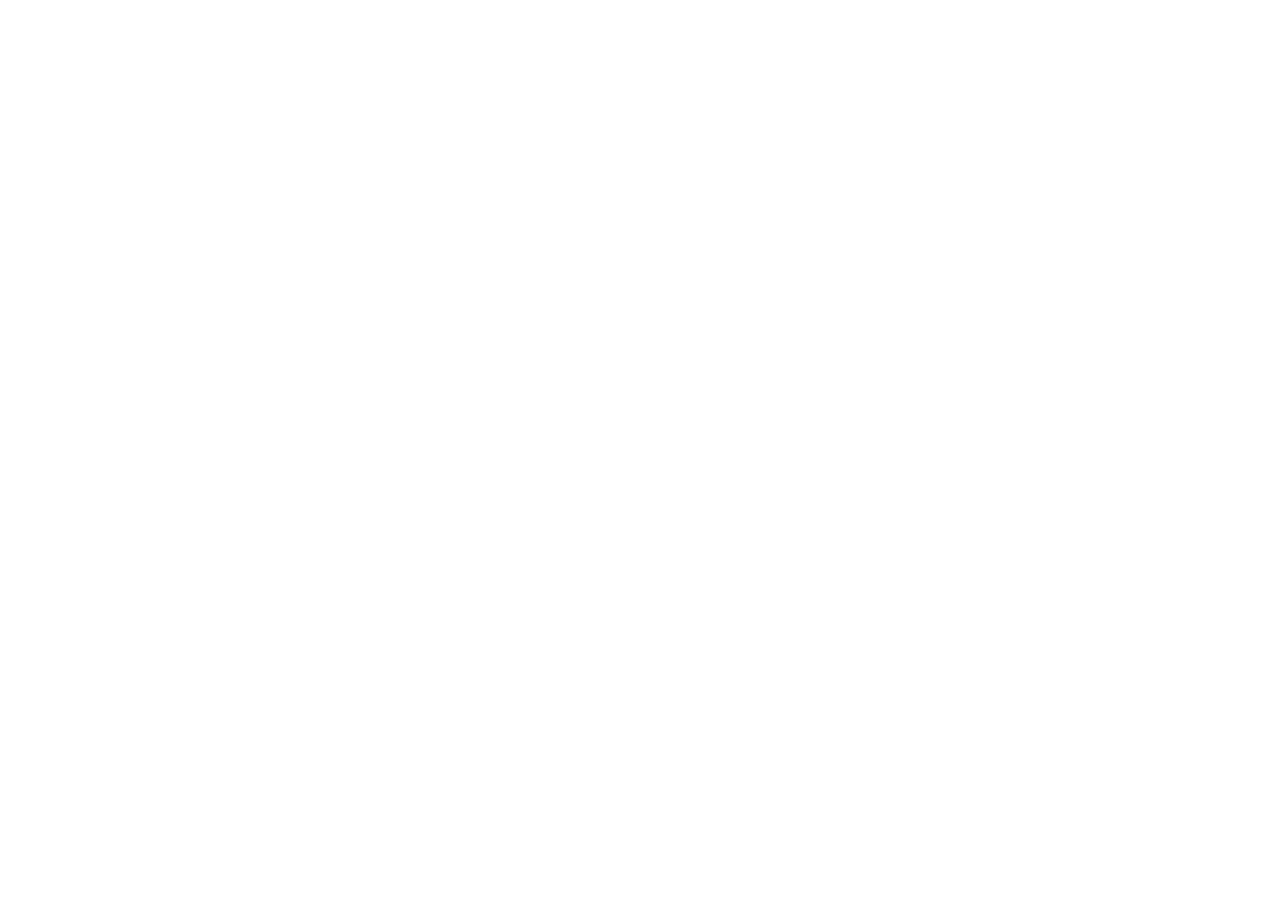
==== Home.html @ 359b39be "Add files via upload" ====
<!doctype html>
<html lang="pt-br">
  <head>
    <meta charset="UTF-8" />
    <meta name="viewport" content="width=device-width, initial-scale=1.0" />
    <title>Skins</title>
    <link rel="stylesheet" href="./assets/css/Home.css" />
    <script src="./assets/js/index.js" defer></script>
  </head>
  <body>
    <main>
      <header></header>

      <section class="game" id="cs2">
      </section>
       
      </section class="game" id="valorant">
      </section>

      <footer></footer>


    </main>
  </body>
</html>
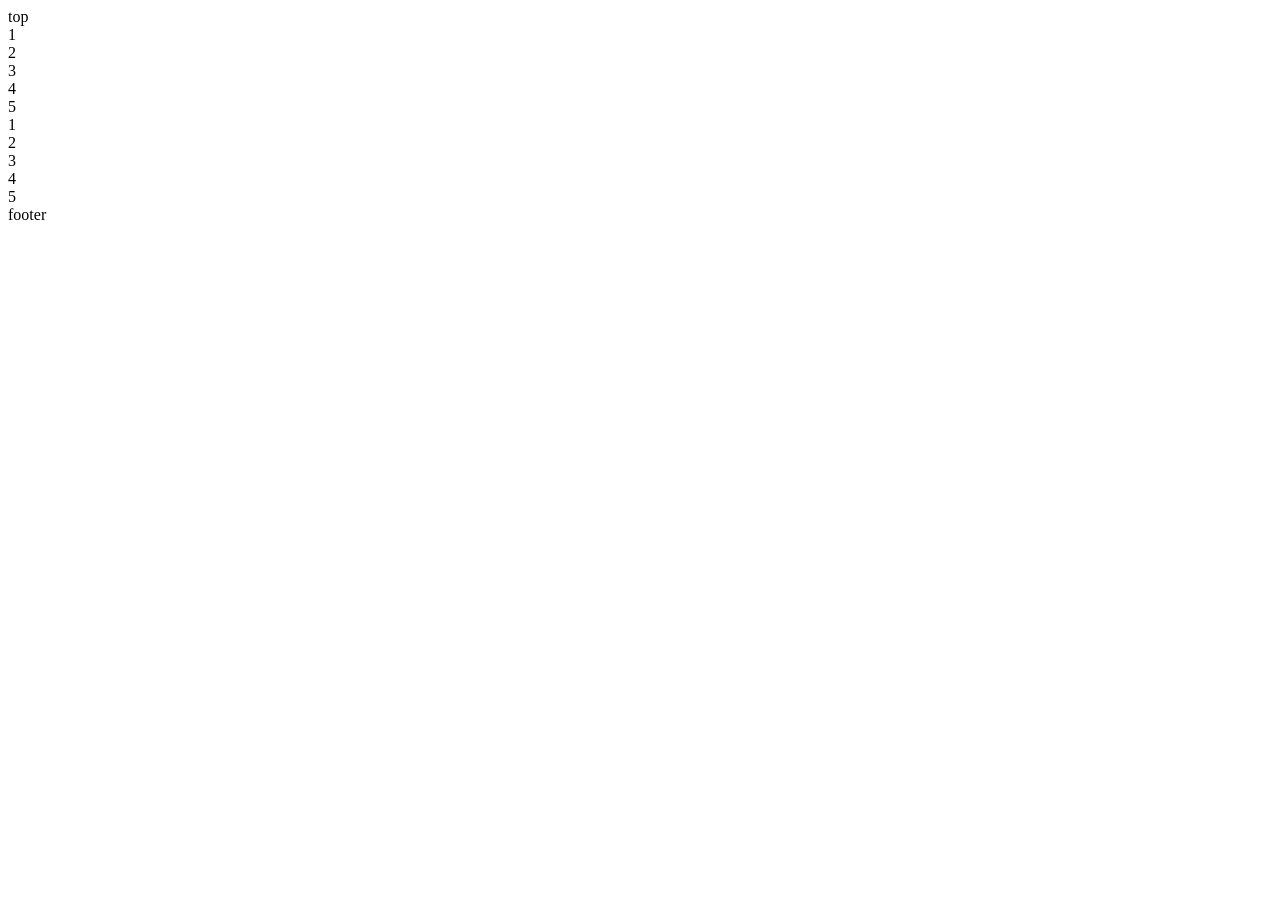
==== commit ffe76bd6: "Add files via upload" ====
--- a/Home.html
+++ b/Home.html
@@ -9,16 +9,27 @@
   </head>
   <body>
     <main>
-      <header></header>
+      <header> top</header>
 
-      <section class="game" id="cs2">
-      </section>
-       
-      </section class="game" id="valorant">
+      <section class="game" >
+      <div class="cs">
+        <div class="skin">1</div>
+        <div class="skin">2</div>
+        <div class="skin">3</div>
+        <div class="skin">4</div>
+        <div class="skin">5</div>
+      </div>
+        <!-- vava skins -->
+      <div class="vava">
+        <div class="skin">1</div>
+        <div class="skin">2</div>
+        <div class="skin">3</div>
+        <div class="skin">4</div>
+        <div class="skin">5</div>
+      </div>
       </section>
 
-      <footer></footer>
-
+      <footer> footer</footer>
 
     </main>
   </body>
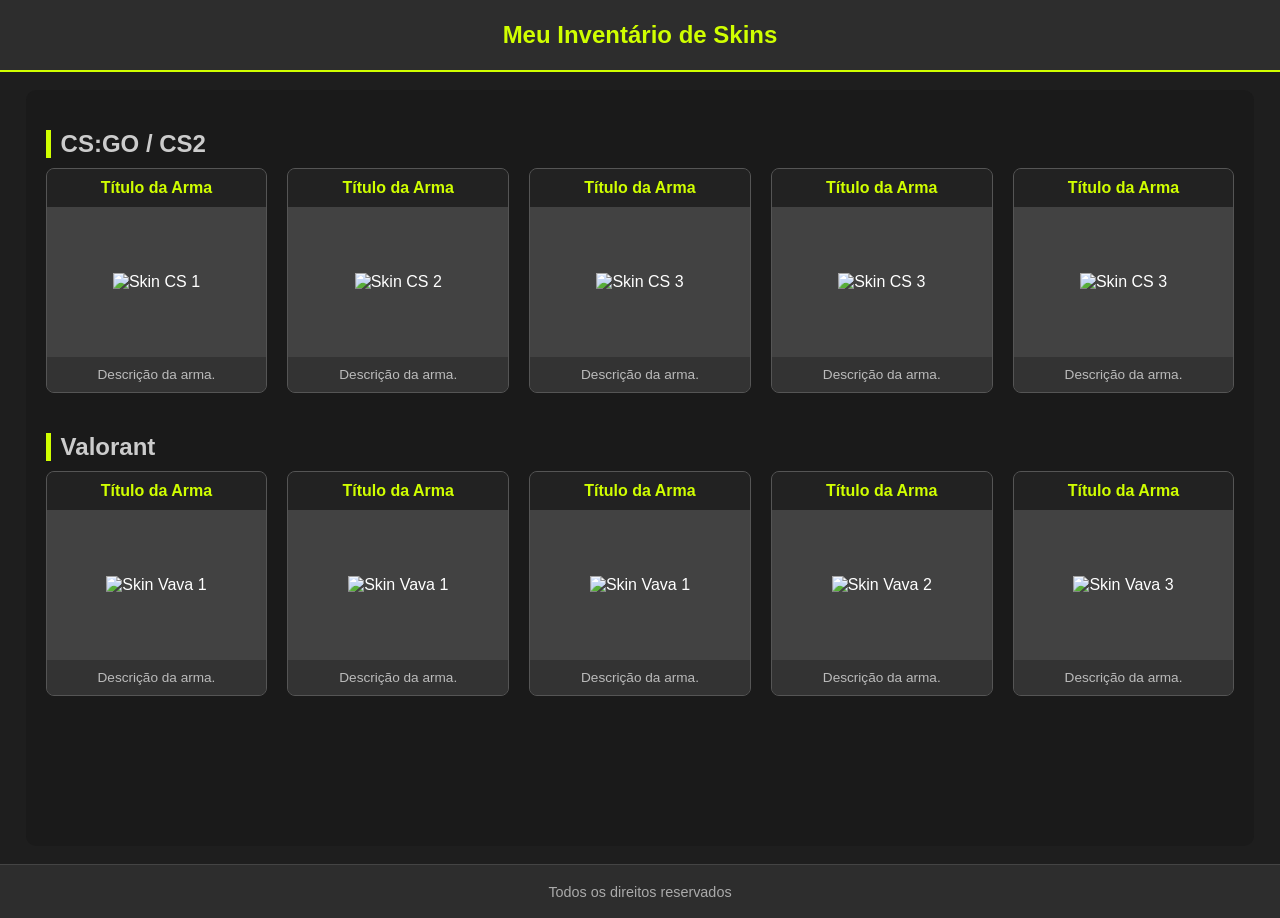
==== commit 760522e8: "atualização geral mudei tudo" ====
--- a/Home.html
+++ b/Home.html
@@ -3,34 +3,78 @@
   <head>
     <meta charset="UTF-8" />
     <meta name="viewport" content="width=device-width, initial-scale=1.0" />
-    <title>Skins</title>
+    <title>Home - Skins</title>
     <link rel="stylesheet" href="./assets/css/Home.css" />
-    <script src="./assets/js/index.js" defer></script>
   </head>
   <body>
     <main>
-      <header> top</header>
+      <header>
+        <h2>Meu Inventário de Skins</h2>
+      </header>
 
-      <section class="game" >
-      <div class="cs">
-        <div class="skin">1</div>
-        <div class="skin">2</div>
-        <div class="skin">3</div>
-        <div class="skin">4</div>
-        <div class="skin">5</div>
-      </div>
-        <!-- vava skins -->
-      <div class="vava">
-        <div class="skin">1</div>
-        <div class="skin">2</div>
-        <div class="skin">3</div>
-        <div class="skin">4</div>
-        <div class="skin">5</div>
-      </div>
+      <section class="game">
+        <h2 class="game-title">CS:GO / CS2</h2>
+        <div class="cs">
+          <div class="skin">
+            <h1>Título da Arma</h1>
+            <div class="img"><img src="./img/cs1.png" alt="Skin CS 1"></div>
+            <p>Descrição da arma.</p>
+          </div>
+          <div class="skin">
+            <h1>Título da Arma</h1>
+            <div class="img"><img src="./img/cs2.png" alt="Skin CS 2"></div>
+            <p>Descrição da arma.</p>
+          </div>
+          <div class="skin">
+            <h1>Título da Arma</h1>
+            <div class="img"><img src="./img/cs3.png" alt="Skin CS 3"></div>
+            <p>Descrição da arma.</p>
+          </div>
+           <div class="skin">
+            <h1>Título da Arma</h1>
+            <div class="img"><img src="./img/cs4.png" alt="Skin CS 3"></div>
+            <p>Descrição da arma.</p>
+          </div>
+          <div class="skin">
+            <h1>Título da Arma</h1>
+            <div class="img"><img src="./img/cs5.png" alt="Skin CS 3"></div>
+            <p>Descrição da arma.</p>
+          </div>
+        </div>
+
+        <h2 class="game-title">Valorant</h2>
+        <div class="vava">
+           <div class="skin">
+            <h1>Título da Arma</h1>
+            <div class="img"><img src="./img/va1.png" alt="Skin Vava 1"></div>
+            <p>Descrição da arma.</p>
+          </div>
+          <div class="skin">
+            <h1>Título da Arma</h1>
+            <div class="img"><img src="./img/va2.png" alt="Skin Vava 1"></div>
+            <p>Descrição da arma.</p>
+          </div>
+          <div class="skin">
+            <h1>Título da Arma</h1>
+            <div class="img"><img src="./img/va3.png" alt="Skin Vava 1"></div>
+            <p>Descrição da arma.</p>
+          </div>
+          <div class="skin">
+            <h1>Título da Arma</h1>
+            <div class="img"><img src="./img/va4.png" alt="Skin Vava 2"></div>
+            <p>Descrição da arma.</p>
+          </div>
+          <div class="skin">
+            <h1>Título da Arma</h1>
+            <div class="img"><img src="./img/va5.png" alt="Skin Vava 3"></div>
+            <p>Descrição da arma.</p>
+          </div>
+        </div>
       </section>
 
-      <footer> footer</footer>
-
+      <footer>
+        <p>Todos os direitos reservados</p>
+      </footer>
     </main>
   </body>
-</html>
+</html>
--- a/assets/css/Home.css
+++ b/assets/css/Home.css
@@ -0,0 +1,108 @@
+* {
+    padding: 0;
+    margin: 0;
+    box-sizing: border-box;
+    font-family: Arial, "Helvetica Neue", Helvetica, sans-serif;
+}
+
+body {
+    background-color: #1e1e1e; 
+    color: #fff;
+}
+
+header {
+    width: 100%;
+    height: 8vh;
+    background-color: #2d2d2d;
+    display: flex;
+    align-items: center;
+    justify-content: center;
+    border-bottom: 2px solid #d0ff00;
+}
+
+header h2 {
+    color: #d0ff00;
+}
+
+.game {
+    background-color: #1a1a1a;
+    min-height: 84vh;
+    width: 96%;
+    margin: 2vh auto;
+    padding: 20px;
+    border-radius: 10px;
+}
+
+.game-title {
+    margin-bottom: 10px;
+    margin-top: 20px;
+    color: #ccc;
+    border-left: 5px solid #d0ff00;
+    padding-left: 10px;
+}
+
+.vava, .cs {
+    display: grid;
+    grid-template-columns: repeat(auto-fit, minmax(200px, 1fr)); 
+    gap: 20px;
+    width: 100%;
+    margin-bottom: 40px;
+}
+
+.skin {
+    background-color: #333; 
+    border: 1px solid #555;
+    border-radius: 8px;
+    display: flex;
+    flex-direction: column;
+    overflow: hidden;
+    transition: 0.3s;
+}
+
+.skin:hover {
+    border-color: #d0ff00;
+    box-shadow: 0 0 10px rgba(208, 255, 0, 0.3);
+}
+
+.skin h1 {
+    font-size: 1rem;
+    text-align: center;
+    padding: 10px;
+    background-color: #222;
+    color: #d0ff00;
+}
+
+.img {
+    width: 100%;
+    height: 150px;
+    background-color: #424242; 
+    display: flex;
+    justify-content: center;
+    align-items: center;
+}
+
+.img img {
+    max-width: 100%;
+    max-height: 100%;
+    object-fit: cover;
+}
+
+.skin p {
+    padding: 10px;
+    font-size: 0.85rem;
+    color: #bbb;
+    background-color: #333;
+    text-align: center;
+}
+
+footer {
+    background-color: #2d2d2d;
+    width: 100%;
+    height: 6vh;
+    display: flex;
+    align-items: center;
+    justify-content: center;
+    border-top: 1px solid #444;
+    color: #aaa;
+    font-size: 0.9rem;
+}
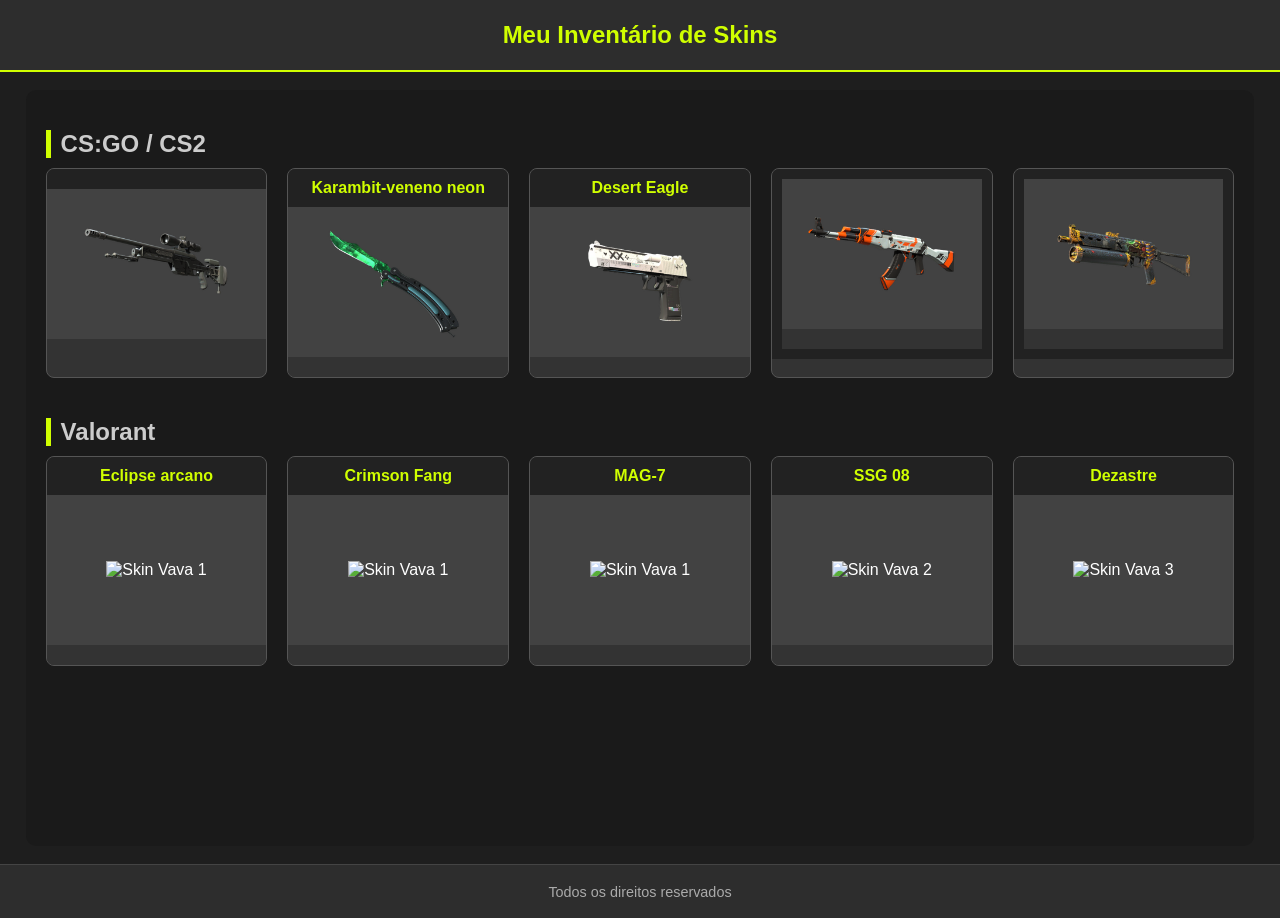
==== commit 78a8ddb1: "Home.html mudança html" ====
--- a/Home.html
+++ b/Home.html
@@ -16,58 +16,58 @@
         <h2 class="game-title">CS:GO / CS2</h2>
         <div class="cs">
           <div class="skin">
-            <h1>Título da Arma</h1>
+            <h1><AWP-Eclipse Sombria></AWP-sniper></h1>
             <div class="img"><img src="./img/cs1.png" alt="Skin CS 1"></div>
-            <p>Descrição da arma.</p>
+            <p></p>
           </div>
           <div class="skin">
-            <h1>Título da Arma</h1>
+            <h1>Karambit-veneno neon</h1>
             <div class="img"><img src="./img/cs2.png" alt="Skin CS 2"></div>
-            <p>Descrição da arma.</p>
+            <p></p>
           </div>
           <div class="skin">
-            <h1>Título da Arma</h1>
+            <h1>Desert Eagle</h1>
             <div class="img"><img src="./img/cs3.png" alt="Skin CS 3"></div>
-            <p>Descrição da arma.</p>
+            <p></p>
           </div>
            <div class="skin">
-            <h1>Título da Arma</h1>
+            <h1><AK-47/h1>
             <div class="img"><img src="./img/cs4.png" alt="Skin CS 3"></div>
-            <p>Descrição da arma.</p>
+            <p></p>
           </div>
           <div class="skin">
-            <h1>Título da Arma</h1>
+            <h1><PP-Bizon/h1>
             <div class="img"><img src="./img/cs5.png" alt="Skin CS 3"></div>
-            <p>Descrição da arma.</p>
+            <p></p>
           </div>
         </div>
 
         <h2 class="game-title">Valorant</h2>
         <div class="vava">
            <div class="skin">
-            <h1>Título da Arma</h1>
+            <h1>Eclipse arcano</h1>
             <div class="img"><img src="./img/va1.png" alt="Skin Vava 1"></div>
-            <p>Descrição da arma.</p>
+            <p></p>
           </div>
           <div class="skin">
-            <h1>Título da Arma</h1>
+            <h1>Crimson Fang</h1>
             <div class="img"><img src="./img/va2.png" alt="Skin Vava 1"></div>
-            <p>Descrição da arma.</p>
+            <p></p>
           </div>
           <div class="skin">
-            <h1>Título da Arma</h1>
+            <h1>MAG-7</h1>
             <div class="img"><img src="./img/va3.png" alt="Skin Vava 1"></div>
-            <p>Descrição da arma.</p>
+            <p></p>
           </div>
           <div class="skin">
-            <h1>Título da Arma</h1>
+            <h1>SSG 08</h1>
             <div class="img"><img src="./img/va4.png" alt="Skin Vava 2"></div>
-            <p>Descrição da arma.</p>
+            <p></p>
           </div>
           <div class="skin">
-            <h1>Título da Arma</h1>
+            <h1>Dezastre</h1>
             <div class="img"><img src="./img/va5.png" alt="Skin Vava 3"></div>
-            <p>Descrição da arma.</p>
+            <p></p>
           </div>
         </div>
       </section>
@@ -77,4 +77,4 @@
       </footer>
     </main>
   </body>
-</html>+</html>
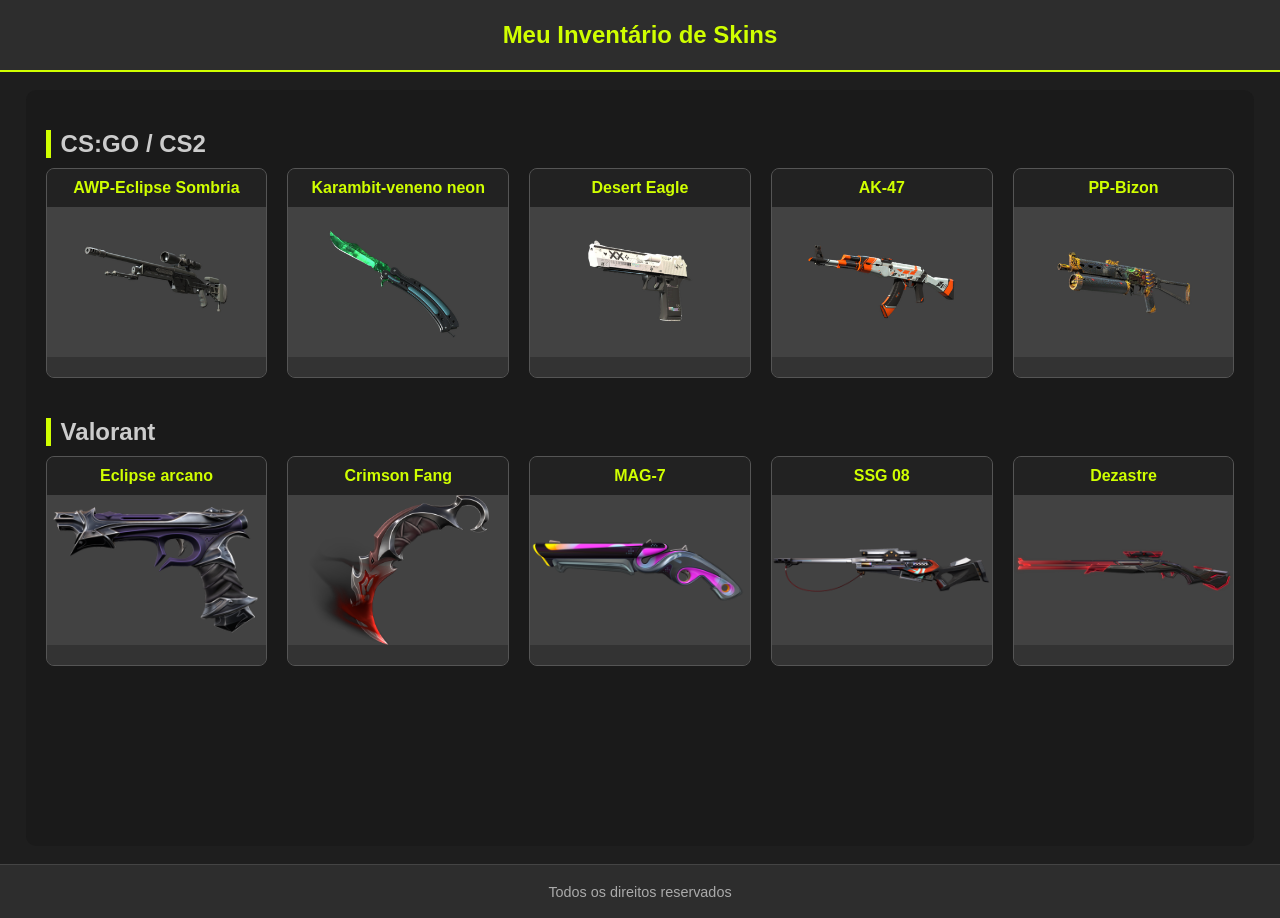
==== commit bb67b94a: "mudei os h e as imagens" ====
--- a/Home.html
+++ b/Home.html
@@ -16,7 +16,7 @@
         <h2 class="game-title">CS:GO / CS2</h2>
         <div class="cs">
           <div class="skin">
-            <h1><AWP-Eclipse Sombria></AWP-sniper></h1>
+            <h1>AWP-Eclipse Sombria</h1>
             <div class="img"><img src="./img/cs1.png" alt="Skin CS 1"></div>
             <p></p>
           </div>
@@ -31,12 +31,12 @@
             <p></p>
           </div>
            <div class="skin">
-            <h1><AK-47/h1>
+            <h1>AK-47</h1>
             <div class="img"><img src="./img/cs4.png" alt="Skin CS 3"></div>
             <p></p>
           </div>
           <div class="skin">
-            <h1><PP-Bizon/h1>
+            <h1>PP-Bizon</h1>
             <div class="img"><img src="./img/cs5.png" alt="Skin CS 3"></div>
             <p></p>
           </div>
@@ -46,27 +46,27 @@
         <div class="vava">
            <div class="skin">
             <h1>Eclipse arcano</h1>
-            <div class="img"><img src="./img/va1.png" alt="Skin Vava 1"></div>
+            <div class="img"><img src="./img/vava1.png" alt="Skin Vava 1"></div>
             <p></p>
           </div>
           <div class="skin">
             <h1>Crimson Fang</h1>
-            <div class="img"><img src="./img/va2.png" alt="Skin Vava 1"></div>
+            <div class="img"><img src="./img/vava2.png" alt="Skin Vava 1"></div>
             <p></p>
           </div>
           <div class="skin">
             <h1>MAG-7</h1>
-            <div class="img"><img src="./img/va3.png" alt="Skin Vava 1"></div>
+            <div class="img"><img src="./img/vava3.png" alt="Skin Vava 1"></div>
             <p></p>
           </div>
           <div class="skin">
             <h1>SSG 08</h1>
-            <div class="img"><img src="./img/va4.png" alt="Skin Vava 2"></div>
+            <div class="img"><img src="./img/vava4.png" alt="Skin Vava 2"></div>
             <p></p>
           </div>
           <div class="skin">
             <h1>Dezastre</h1>
-            <div class="img"><img src="./img/va5.png" alt="Skin Vava 3"></div>
+            <div class="img"><img src="./img/vava5.png" alt="Skin Vava 3"></div>
             <p></p>
           </div>
         </div>
